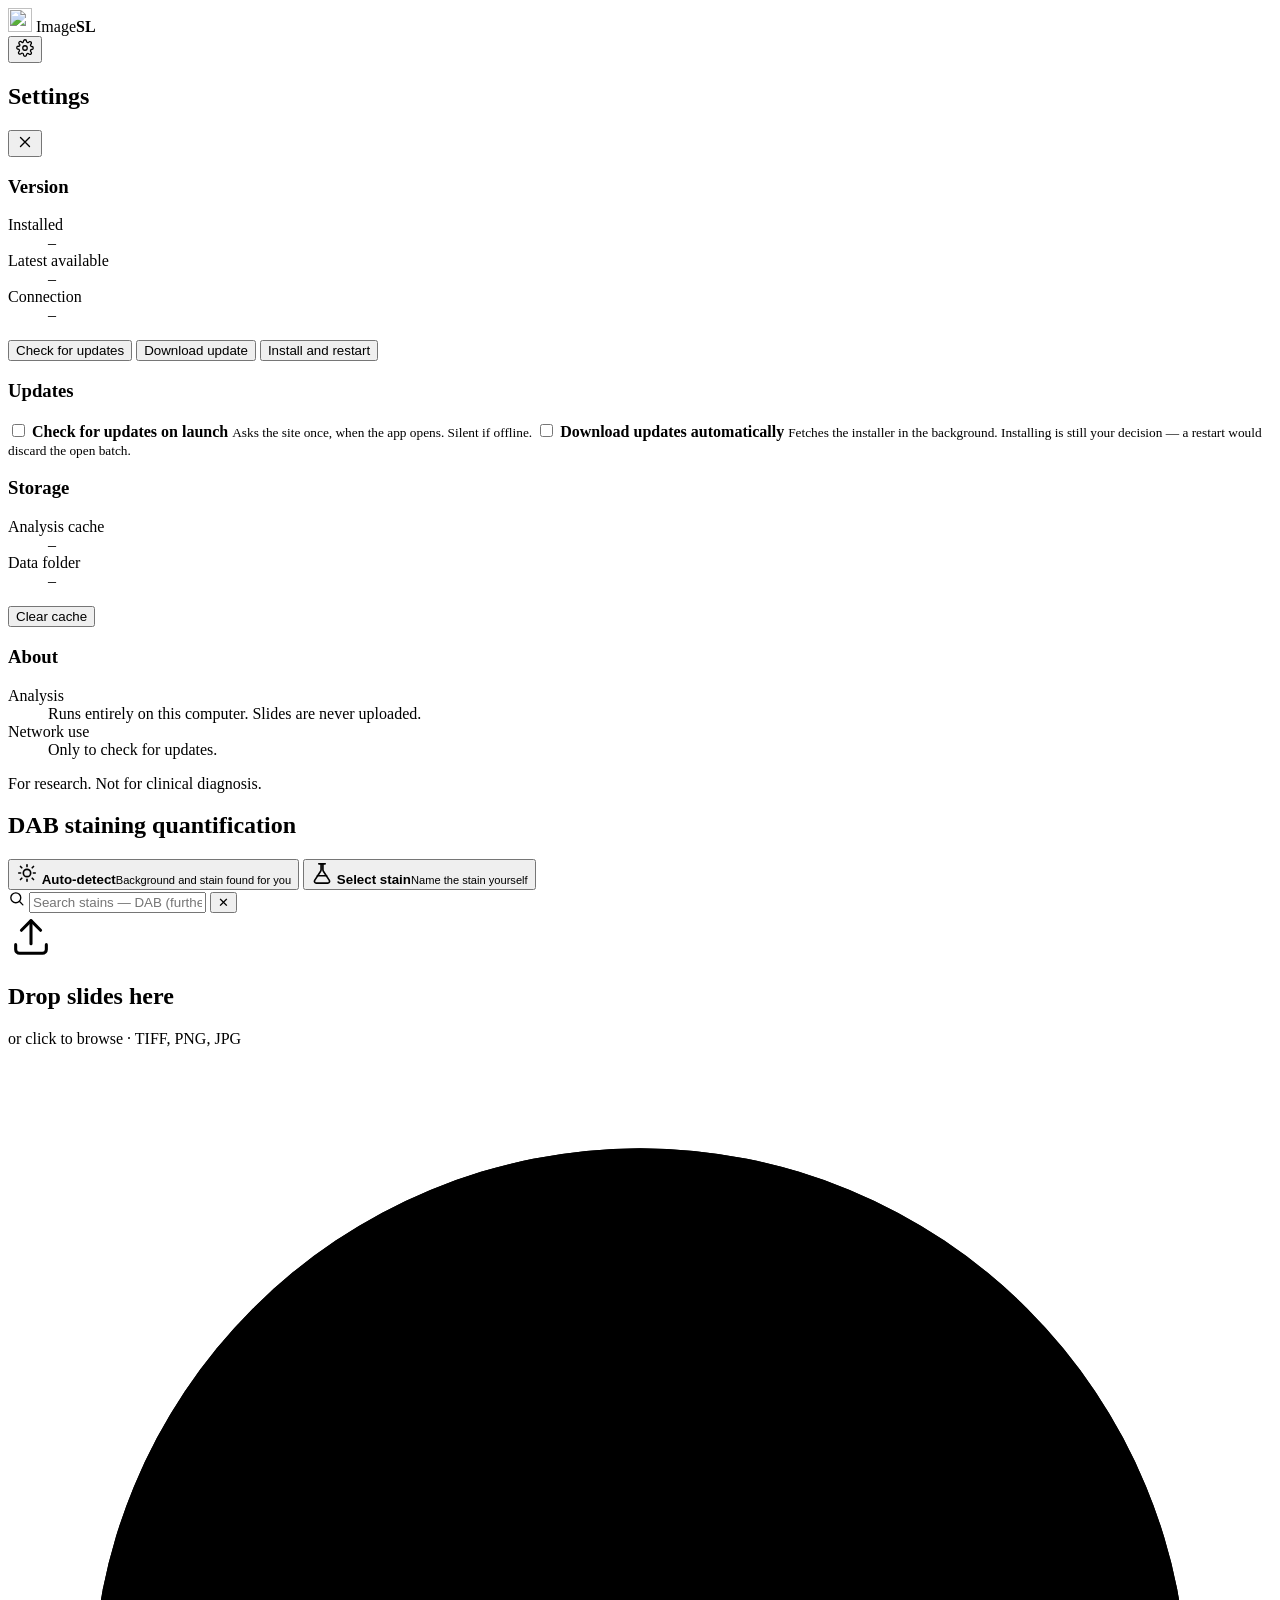
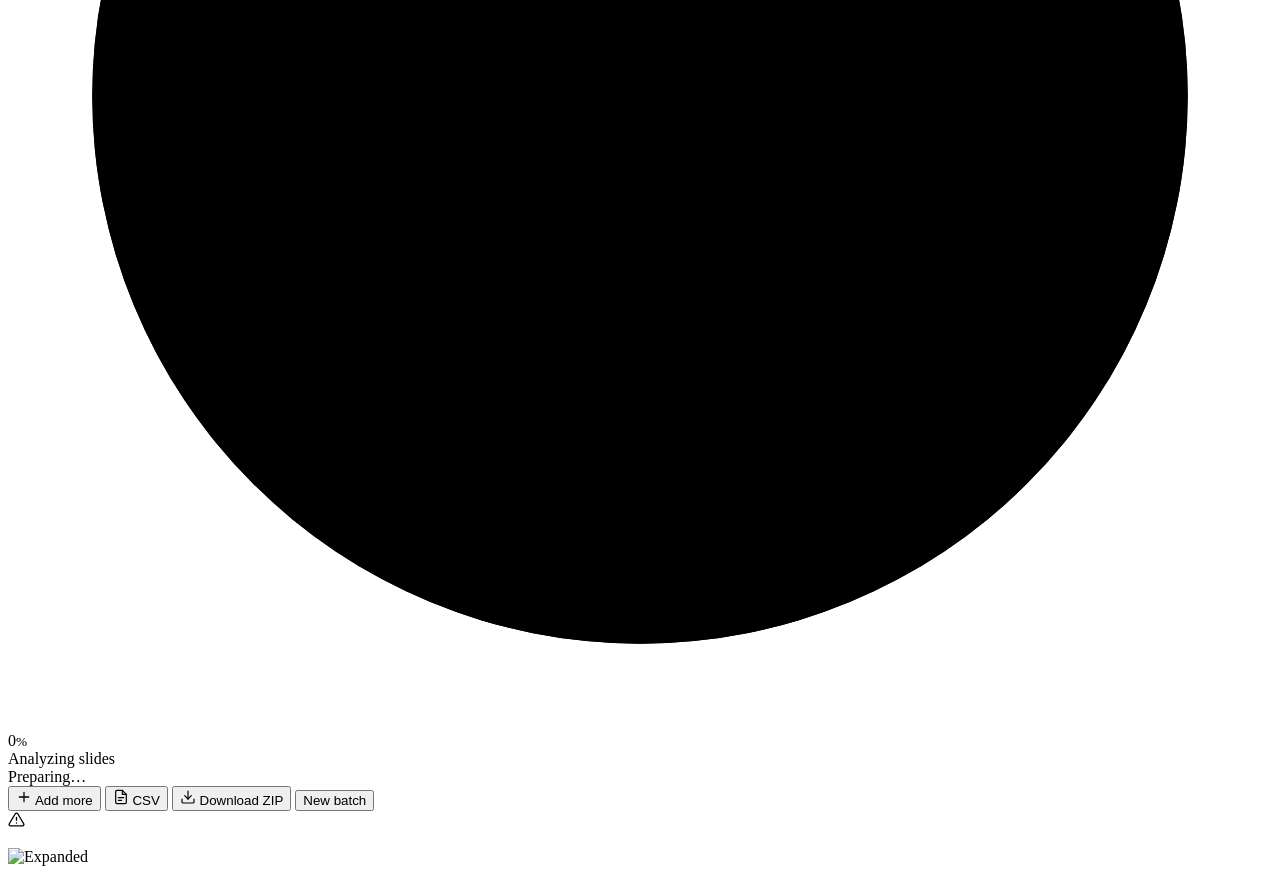
==== server/web/index.html @ 2f3a600e "Restore the original logo artwork, which I overwrote, and derive everything from it I destroyed the " ====
<!doctype html>
<html lang="en">
<head>
<meta charset="utf-8">
<meta name="viewport" content="width=device-width, initial-scale=1">
<title>ImageSL — DAB staining quantification</title>
<meta name="description" content="ImageSL quantifies DAB immunohistochemistry slides with automatic background removal, color deconvolution and precise positive-area measurement. Drop one slide or a whole batch.">
<meta name="theme-color" content="#ffffff">

<!-- favicons / app icons (all the SAME stain-circle mark, so search engines match the site) -->
<link rel="icon" type="image/png" sizes="32x32" href="/assets/favicon-32.png">
<link rel="icon" type="image/png" sizes="192x192" href="/assets/logo-192.png">
<link rel="apple-touch-icon" href="/assets/logo-192.png">

<!-- Open Graph / Twitter (controls the Google + social preview card) -->
<meta property="og:type" content="website">
<meta property="og:site_name" content="ImageSL">
<meta property="og:title" content="ImageSL — DAB staining quantification">
<meta property="og:description" content="Automatic background removal and precise DAB positive-area quantification for immunohistochemistry slides.">
<meta property="og:url" content="https://imagesl.online/">
<meta property="og:image" content="https://imagesl.online/assets/og-image.png">
<meta property="og:image:width" content="1200">
<meta property="og:image:height" content="630">
<meta name="twitter:card" content="summary_large_image">
<meta name="twitter:title" content="ImageSL — DAB staining quantification">
<meta name="twitter:description" content="Automatic background removal and precise DAB positive-area quantification for immunohistochemistry slides.">
<meta name="twitter:image" content="https://imagesl.online/assets/og-image.png">
<link rel="canonical" href="https://imagesl.online/">

<script type="application/ld+json">
{"@context":"https://schema.org","@type":"WebApplication","name":"ImageSL","url":"https://imagesl.online/","applicationCategory":"HealthApplication","operatingSystem":"Web","description":"ImageSL quantifies DAB immunohistochemistry slides with automatic background removal, color deconvolution and precise positive-area measurement.","offers":{"@type":"Offer","price":"0","priceCurrency":"USD"}}
</script>

<link rel="stylesheet" href="/tokens.css?v=__ASSET_V__">
<link rel="stylesheet" href="/styles.css?v=__ASSET_V__">
</head>
<body>

<header class="topbar">
  <div class="brand">
    <span class="brand-logo" aria-hidden="true">
      <img src="/assets/logo-192.png" alt="" width="24" height="24">
    </span>
    <span class="wordmark">Image<b>SL</b></span>
  </div>
  <div class="topbar-right">
    <!-- Desktop build only. Revealed once /api/desktop/info answers. -->
    <button type="button" id="settingsBtn" class="icon-btn hidden"
            title="Settings" aria-label="Settings" aria-haspopup="dialog">
      <svg width="18" height="18" viewBox="0 0 24 24" fill="none" stroke="currentColor"
           stroke-width="1.7" stroke-linecap="round" stroke-linejoin="round">
        <circle cx="12" cy="12" r="3"/>
        <path d="M19.4 15a1.7 1.7 0 0 0 .3 1.9l.1.1a2 2 0 1 1-2.8 2.8l-.1-.1a1.7 1.7 0 0 0-1.9-.3 1.7 1.7 0 0 0-1 1.5V21a2 2 0 1 1-4 0v-.1A1.7 1.7 0 0 0 8.9 19a1.7 1.7 0 0 0-1.9.3l-.1.1a2 2 0 1 1-2.8-2.8l.1-.1a1.7 1.7 0 0 0 .3-1.9 1.7 1.7 0 0 0-1.5-1H3a2 2 0 1 1 0-4h.1A1.7 1.7 0 0 0 5 8.9a1.7 1.7 0 0 0-.3-1.9l-.1-.1a2 2 0 1 1 2.8-2.8l.1.1a1.7 1.7 0 0 0 1.9.3H9a1.7 1.7 0 0 0 1-1.5V3a2 2 0 1 1 4 0v.1a1.7 1.7 0 0 0 1 1.5 1.7 1.7 0 0 0 1.9-.3l.1-.1a2 2 0 1 1 2.8 2.8l-.1.1a1.7 1.7 0 0 0-.3 1.9V9a1.7 1.7 0 0 0 1.5 1H21a2 2 0 1 1 0 4h-.1a1.7 1.7 0 0 0-1.5 1Z"/>
      </svg>
    </button>
  </div>
</header>

<!-- ================= SETTINGS (desktop build) ================= -->
<div id="settingsOverlay" class="overlay hidden" role="dialog" aria-modal="true"
     aria-labelledby="settingsTitle">
  <div class="sheet" role="document">
    <div class="sheet-head">
      <h2 id="settingsTitle">Settings</h2>
      <button type="button" id="settingsClose" class="icon-btn" aria-label="Close">
        <svg width="18" height="18" viewBox="0 0 24 24" fill="none" stroke="currentColor"
             stroke-width="1.8" stroke-linecap="round"><path d="M18 6 6 18M6 6l12 12"/></svg>
      </button>
    </div>

    <div class="sheet-body">
      <section class="set-group">
        <h3>Version</h3>
        <dl class="kv">
          <dt>Installed</dt><dd id="setVersion">–</dd>
          <dt>Latest available</dt><dd id="setLatest">–</dd>
          <dt>Connection</dt><dd id="setOnline">–</dd>
        </dl>
        <div class="set-actions">
          <button type="button" class="btn ghost" id="btnCheckUpdate">Check for updates</button>
          <button type="button" class="btn ghost hidden" id="btnDownloadUpdate">Download update</button>
          <button type="button" class="btn primary hidden" id="btnInstallUpdate">Install and restart</button>
        </div>
        <p class="set-note" id="setUpdateNote"></p>
        <div class="progress hidden" id="setProgress"><div class="progress-fill" id="setProgressFill"></div></div>
      </section>

      <section class="set-group">
        <h3>Updates</h3>
        <label class="set-row">
          <input type="checkbox" id="optCheckLaunch">
          <span><b>Check for updates on launch</b>
                <small>Asks the site once, when the app opens. Silent if offline.</small></span>
        </label>
        <label class="set-row">
          <input type="checkbox" id="optAutoDownload">
          <span><b>Download updates automatically</b>
                <small>Fetches the installer in the background. Installing is still
                       your decision — a restart would discard the open batch.</small></span>
        </label>
      </section>

      <section class="set-group">
        <h3>Storage</h3>
        <dl class="kv">
          <dt>Analysis cache</dt><dd id="setCache">–</dd>
          <dt>Data folder</dt><dd id="setDataDir" class="mono-sm">–</dd>
        </dl>
        <div class="set-actions">
          <button type="button" class="btn ghost" id="btnClearCache">Clear cache</button>
        </div>
        <p class="set-note" id="setCacheNote"></p>
      </section>

      <section class="set-group">
        <h3>About</h3>
        <dl class="kv">
          <dt>Analysis</dt><dd>Runs entirely on this computer. Slides are never uploaded.</dd>
          <dt>Network use</dt><dd id="setSite">Only to check for updates.</dd>
        </dl>
        <p class="set-note">For research. Not for clinical diagnosis.</p>
      </section>
    </div>
  </div>
</div>

<main>

  <!-- ================= UPLOAD VIEW ================= -->
  <section id="uploadView" class="view">
    <div class="hero">
      <h1>DAB staining quantification</h1>
    </div>

    <!-- mode selector (before upload) -->
    <div class="mode-select" role="tablist" aria-label="Analysis mode">
      <button type="button" class="mode-card active" data-mode="auto" role="tab" aria-selected="true">
        <span class="mode-ic">
          <svg width="22" height="22" viewBox="0 0 24 24" fill="none" stroke="currentColor" stroke-width="1.8" stroke-linecap="round" stroke-linejoin="round"><path d="M12 3v2M12 19v2M5 12H3M21 12h-2M6.3 6.3 4.9 4.9M19.1 19.1l-1.4-1.4M17.7 6.3l1.4-1.4M4.9 19.1l1.4-1.4"/><circle cx="12" cy="12" r="4"/></svg>
        </span>
        <span class="mode-txt"><b>Auto-detect</b><small>Background and stain found for you</small></span>
      </button>
      <button type="button" class="mode-card" data-mode="select" role="tab" aria-selected="false">
        <span class="mode-ic">
          <svg width="22" height="22" viewBox="0 0 24 24" fill="none" stroke="currentColor" stroke-width="1.8" stroke-linecap="round" stroke-linejoin="round"><path d="M11 2v6.5a3 3 0 0 1-.5 1.6L4 20a2 2 0 0 0 1.7 3h12.6a2 2 0 0 0 1.7-3l-6.5-9.9a3 3 0 0 1-.5-1.6V2"/><path d="M8.5 2h7M7 15h10"/></svg>
        </span>
        <span class="mode-txt"><b>Select stain</b><small>Name the stain yourself</small></span>
      </button>
    </div>

    <!-- searchable antibody picker (shown in Select mode) -->
    <div id="stainPicker" class="stain-picker hidden">
      <div class="sp-field">
        <svg width="17" height="17" viewBox="0 0 24 24" fill="none" stroke="currentColor" stroke-width="1.9" stroke-linecap="round" stroke-linejoin="round"><circle cx="11" cy="11" r="7"/><path d="m21 21-4.3-4.3"/></svg>
        <input id="stainSearch" type="text" autocomplete="off" spellcheck="false" placeholder="Search stains — DAB (further stains are being added)">
        <button id="stainClear" class="sp-clear hidden" title="Clear" aria-label="Clear selection">✕</button>
      </div>
      <div id="stainChosen" class="sp-chosen hidden"></div>
      <div id="stainResults" class="sp-results" role="listbox"></div>
    </div>

    <div id="dropzone" class="dropzone">
      <div class="dz-icon" aria-hidden="true">
        <svg width="46" height="46" viewBox="0 0 24 24" fill="none" stroke="currentColor" stroke-width="1.6" stroke-linecap="round" stroke-linejoin="round">
          <path d="M12 16V4"/><path d="m7 9 5-5 5 5"/><path d="M20 16.5V19a2 2 0 0 1-2 2H6a2 2 0 0 1-2-2v-2.5"/>
        </svg>
      </div>
      <h2>Drop slides here</h2>
      <p>or <span class="link-inline">click to browse</span> · TIFF, PNG, JPG</p>
      <input type="file" id="file" multiple accept=".tif,.tiff,.png,.jpg,.jpeg" hidden>
    </div>
    <div class="upload-foot">
      <p id="uploadError" class="err hidden"></p>
    </div>
  </section>

  <!-- ================= LOADING VIEW ================= -->
  <section id="loadingView" class="view hidden">
    <div class="loader">
      <div class="ring">
        <svg viewBox="0 0 120 120">
          <circle class="ring-track" cx="60" cy="60" r="52"/>
          <circle class="ring-fill" id="ringFill" cx="60" cy="60" r="52"/>
        </svg>
        <div class="ring-pct" id="ringPct">0<small>%</small></div>
      </div>
      <div class="loader-title">Analyzing slides</div>
      <div class="loader-sub" id="loaderSub">Preparing…</div>
      <div class="loader-dots"><span></span><span></span><span></span></div>
    </div>
  </section>

  <!-- ================= RESULTS VIEW ================= -->
  <section id="resultsView" class="view hidden">
    <div class="results-bar">
      <div class="results-count" id="resultsCount"></div>
      <div class="results-tools">
        <div class="results-actions">
          <button id="btnAddMore" class="btn ghost" title="Analyze more slides into this batch">
            <svg width="16" height="16" viewBox="0 0 24 24" fill="none" stroke="currentColor" stroke-width="1.9" stroke-linecap="round" stroke-linejoin="round"><path d="M12 5v14M5 12h14"/></svg>
            Add more
          </button>
          <button id="btnExportCsv" class="btn ghost">
            <svg width="16" height="16" viewBox="0 0 24 24" fill="none" stroke="currentColor" stroke-width="1.8" stroke-linecap="round" stroke-linejoin="round"><path d="M14 2H6a2 2 0 0 0-2 2v16a2 2 0 0 0 2 2h12a2 2 0 0 0 2-2V8z"/><path d="M14 2v6h6"/><path d="M8 13h8M8 17h5"/></svg>
            CSV
          </button>
          <button id="btnDownloadZip" class="btn primary">
            <svg width="16" height="16" viewBox="0 0 24 24" fill="none" stroke="currentColor" stroke-width="1.8" stroke-linecap="round" stroke-linejoin="round"><path d="M21 15v4a2 2 0 0 1-2 2H5a2 2 0 0 1-2-2v-4"/><path d="M7 10l5 5 5-5"/><path d="M12 15V3"/></svg>
            Download ZIP
          </button>
          <button id="btnNew" class="btn subtle">New batch</button>
        </div>
      </div>
    </div>

    <!-- skipped (non-slide) files -->
    <div id="skippedPanel" class="skipped hidden">
      <div class="skipped-head">
        <svg width="17" height="17" viewBox="0 0 24 24" fill="none" stroke="currentColor" stroke-width="1.9" stroke-linecap="round" stroke-linejoin="round"><path d="M10.29 3.86 1.82 18a2 2 0 0 0 1.71 3h16.94a2 2 0 0 0 1.71-3L13.71 3.86a2 2 0 0 0-3.42 0z"/><path d="M12 9v4M12 17h.01"/></svg>
        <span id="skippedTitle"></span>
      </div>
      <ul id="skippedList"></ul>
    </div>

    <input type="file" id="fileAdd" multiple accept=".tif,.tiff,.png,.jpg,.jpeg" hidden>
    <div id="resultsContainer"></div>
  </section>

</main>

<!-- ================= RESULT CARD TEMPLATE ================= -->
<template id="resultTemplate">
  <article class="card">
    <div class="card-head">
      <div class="card-title">
        <span class="fname"></span>
        <span class="badge method"></span>
      </div>
      <button class="btn tiny ghost export-one" title="Export this slide's data">CSV</button>
    </div>

    <!-- comparison slider (natural aspect ratio, no crop) -->
    <div class="compare">
      <div class="cmp-viewport" style="--split:50%">
        <img class="cmp-base imgOriginal" alt="Original" draggable="false">
        <div class="cmp-front"><canvas class="cmpFront"></canvas></div>
        <canvas class="cmpDraw" aria-hidden="true"></canvas>
        <span class="cmp-tag cmp-tag-l">Original</span>
        <span class="cmp-tag cmp-tag-r">Overlay</span>
        <div class="cmp-handle">
          <div class="cmp-grip">
            <svg width="18" height="18" viewBox="0 0 24 24" fill="none" stroke="currentColor" stroke-width="2" stroke-linecap="round" stroke-linejoin="round"><path d="m15 18-6-6 6-6"/></svg>
            <svg width="18" height="18" viewBox="0 0 24 24" fill="none" stroke="currentColor" stroke-width="2" stroke-linecap="round" stroke-linejoin="round"><path d="m9 18 6-6-6-6"/></svg>
          </div>
        </div>
      </div>

      <!-- Sensitivity. Not a brightness cut: it moves the bar a stained
           structure's own peak has to clear, around the operating point this
           slide's object population chose for itself. -->
      <div class="threshold-row">
        <span class="oc-label">
          <svg width="15" height="15" viewBox="0 0 24 24" fill="none" stroke="currentColor" stroke-width="1.8" stroke-linecap="round" stroke-linejoin="round"><path d="M4 21v-7M4 10V3M12 21v-11M12 6V3M20 21v-5M20 12V3"/><circle cx="4" cy="12" r="2"/><circle cx="12" cy="8" r="2"/><circle cx="20" cy="14" r="2"/></svg>
          Sensitivity
        </span>
        <input type="range" class="cThr" min="0" max="200" step="1" value="100" aria-label="Detection sensitivity">
        <span class="thrVal">–</span>
        <button class="thr-auto" title="Back to the operating point this slide chose">Auto</button>
      </div>

      <!-- Manual corrections. Each one changes what is COUNTED inside the shape
           and never the tissue area the percentage is divided by, so the number
           stays comparable with every other slide and "Exclude everything"
           really does read 0.00%. -->
      <div class="tool-row">
        <span class="oc-label">
          <svg width="15" height="15" viewBox="0 0 24 24" fill="none" stroke="currentColor" stroke-width="1.8" stroke-linecap="round" stroke-linejoin="round"><path d="M3 3h7v7H3zM14 14h7v7h-7zM14 3h7v7h-7z"/></svg>
          Corrections
        </span>
        <div class="tool-group">
          <button class="tool is-on" data-tool="off" title="Stop drawing">Off</button>
          <button class="tool" data-tool="include" title="Staining here was missed — count every structure the detector found inside this shape">Include</button>
          <button class="tool" data-tool="exclude" title="Detection here is wrong — count nothing inside this shape (a fold, pen mark, bubble or false positive)">Exclude</button>
        </div>
        <select class="tool-shape" aria-label="Region shape">
          <option value="rect">Rectangle</option>
          <option value="lasso">Freehand</option>
        </select>
        <span class="rcount">No corrections</span>
        <button class="tool-undo" title="Remove the last correction">Undo</button>
        <button class="tool-clear" title="Remove every correction">Clear</button>
      </div>
    </div>

    <!-- metrics -->
    <div class="metrics">
      <div class="metric hero-metric"><b class="mPercentImage">–</b><span>Positive area (of image)</span></div>
      <div class="metric"><b class="mPositive">–</b><span>Positive pixels</span></div>
      <div class="metric"><b class="mObjects">–</b><span>Stained structures</span></div>
      <div class="metric"><b class="mTissue">–</b><span>Tissue pixels</span></div>
      <div class="metric"><b class="mImagePx">–</b><span>Total image pixels</span></div>
    </div>
    <!-- Shown only when a region is restricting the measurement, because that is
         when the denominator stops being the whole slide and the percentage can
         move in either direction. -->
    <p class="mScope hidden"></p>
    <p class="card-note hidden"></p>

    <!-- variant thumbnails — exactly three: Original, Overlay, Stain only -->
    <div class="variants">
      <figure class="variant"><div class="vwrap"><img class="vImg imgOriginal2" alt="Original" draggable="false"></div>
        <figcaption><span>Original</span><button class="vdl" data-type="original" title="Download TIFF">TIF</button></figcaption></figure>
      <figure class="variant"><div class="vwrap"><img class="vImg imgOverlay" alt="Overlay" draggable="false"></div>
        <figcaption><span>Overlay</span><button class="vdl" data-type="overlay" title="Download TIFF">TIF</button></figcaption></figure>
      <figure class="variant"><div class="vwrap"><img class="vImg imgStainOnly" alt="Stain only — background removed" draggable="false"></div>
        <figcaption><span title="Background removed — only the detected DAB stain remains">Stain only</span><button class="vdl" data-type="stainOnly" title="Download TIFF">TIF</button></figcaption></figure>
    </div>

    <!-- downloads -->
    <div class="downloads">
      <span class="dl-label">Download</span>
      <button class="dl-btn" data-type="original">Original</button>
      <button class="dl-btn" data-type="overlay">Overlay</button>
      <button class="dl-btn" data-type="stainOnly">Stain only</button>
      <button class="dl-btn primary" data-type="comparison">Comparison .tif</button>
    </div>
  </article>
</template>

<div id="toasts"></div>
<div id="lightbox" class="lightbox hidden"><img id="lightboxImg" src="" alt="Expanded"></div>

<script src="/app.js?v=__ASSET_V__"></script>

<!-- Settings panel. Desktop build only: /api/desktop/info does not exist on the
     public deployment, so a 404 leaves the button hidden and nothing else runs. -->
<script>
(function(){
  var $ = function(id){ return document.getElementById(id); };
  var btn = $('settingsBtn'), overlay = $('settingsOverlay');
  if (!btn || !overlay) return;

  var info = null, pollTimer = null;

  function bytes(n){
    if (!n) return "empty";
    var u = ["B","KB","MB","GB"], i = 0;
    while (n >= 1024 && i < u.length - 1){ n /= 1024; i++; }
    return (i === 0 ? n : n.toFixed(1)) + " " + u[i];
  }
  function note(el, msg, cls){
    var e = $(el); if (!e) return;
    e.textContent = msg || "";
    e.className = "set-note" + (cls ? " " + cls : "");
  }
  function show(id, on){ var e = $(id); if (e) e.classList.toggle('hidden', !on); }

  function paint(){
    if (!info) return;
    $('setVersion').textContent = info.version || "–";
    $('setDataDir').textContent = info.data_dir || "–";
    $('setCache').textContent = bytes(info.cache_bytes);
    if (info.site) $('setSite').textContent = "Only to check for updates (" + info.site + ").";

    var s = info.settings || {};
    $('optCheckLaunch').checked  = !!s.check_updates_on_launch;
    $('optAutoDownload').checked = !!s.auto_download_updates;

    var u = info.update || {};
    $('setOnline').textContent = u.online ? "Online" : "Offline — the app works normally";
    $('setLatest').textContent = u.online
      ? (u.latest_version || "could not be checked")
      : "unknown while offline";

    var d = u.download || {};
    show('setProgress', d.state === 'downloading');
    if (d.state === 'downloading') $('setProgressFill').style.width = (d.percent || 0) + "%";

    show('btnDownloadUpdate', !!u.update_available && d.state !== 'ready' && d.state !== 'downloading');
    show('btnInstallUpdate',  d.state === 'ready');

    if (d.state === 'error')            note('setUpdateNote', "Download failed: " + d.error, 'err');
    else if (d.state === 'ready')       note('setUpdateNote', "Version " + (d.version || "") + " is downloaded and ready to install.", 'ok');
    else if (d.state === 'downloading') note('setUpdateNote', "Downloading " + (d.version || "") + "…");
    else if (!u.online)                 note('setUpdateNote', "Updates are checked when you are online. Everything else works offline.");
    else if (u.update_available)        note('setUpdateNote', "Version " + u.latest_version + " is available.", 'warn');
    else if (u.checked)                 note('setUpdateNote', "This is the latest version.", 'ok');
    else                                note('setUpdateNote', "");
  }

  function load(){
    return fetch('/api/desktop/info')
      .then(function(r){ return r.ok ? r.json() : null; })
      .then(function(j){ if (j){ info = j; btn.classList.remove('hidden'); paint(); } return j; })
      .catch(function(){ return null; });
  }

  function poll(){
    clearTimeout(pollTimer);
    pollTimer = setTimeout(function(){
      fetch('/api/desktop/download-progress')
        .then(function(r){ return r.ok ? r.json() : null; })
        .then(function(d){
          if (!d || !info) return;
          info.update.download = d;
          paint();
          if (d.state === 'downloading') poll();
        })
        .catch(function(){});
    }, 700);
  }

  function saveSettings(){
    var body = {
      check_updates_on_launch: $('optCheckLaunch').checked,
      auto_download_updates:   $('optAutoDownload').checked
    };
    fetch('/api/desktop/settings', {
      method:'POST', headers:{'Content-Type':'application/json'}, body:JSON.stringify(body)
    }).then(function(r){ return r.ok ? r.json() : null; })
      .then(function(j){ if (j && info) info.settings = j.settings; })
      .catch(function(){});
  }

  function open(){ overlay.classList.remove('hidden'); load(); }
  function close(){ overlay.classList.add('hidden'); clearTimeout(pollTimer); }

  btn.addEventListener('click', open);
  $('settingsClose').addEventListener('click', close);
  overlay.addEventListener('click', function(e){ if (e.target === overlay) close(); });
  document.addEventListener('keydown', function(e){
    if (e.key === 'Escape' && !overlay.classList.contains('hidden')) close();
  });

  $('optCheckLaunch').addEventListener('change', saveSettings);
  $('optAutoDownload').addEventListener('change', saveSettings);

  $('btnCheckUpdate').addEventListener('click', function(){
    note('setUpdateNote', "Checking…");
    fetch('/api/desktop/check-update', {method:'POST'})
      .then(function(r){ return r.ok ? r.json() : null; })
      .then(function(u){
        if (!u){ note('setUpdateNote', "Could not check for updates.", 'err'); return; }
        if (info){ info.update = u; paint(); }
        if (u.download && u.download.state === 'downloading') poll();
      })
      .catch(function(){ note('setUpdateNote', "Could not check for updates.", 'err'); });
  });

  $('btnDownloadUpdate').addEventListener('click', function(){
    fetch('/api/desktop/download-update', {method:'POST'})
      .then(function(r){ return r.ok ? r.json() : null; })
      .then(function(d){ if (d && info){ info.update.download = d; paint(); poll(); } })
      .catch(function(){ note('setUpdateNote', "Could not start the download.", 'err'); });
  });

  $('btnInstallUpdate').addEventListener('click', function(){
    note('setUpdateNote', "Starting the installer… ImageSL will close.");
    fetch('/api/desktop/install-update', {method:'POST'})
      .then(function(r){ return r.ok ? r.json() : null; })
      .then(function(j){ if (!j) note('setUpdateNote', "Could not start the installer.", 'err'); })
      .catch(function(){ note('setUpdateNote', "Could not start the installer.", 'err'); });
  });

  $('btnClearCache').addEventListener('click', function(){
    fetch('/api/desktop/clear-cache', {method:'POST'})
      .then(function(r){ return r.ok ? r.json() : null; })
      .then(function(j){
        note('setCacheNote', j ? ("Removed " + j.removed + " cached file" + (j.removed === 1 ? "" : "s") + ".") : "Could not clear the cache.", j ? 'ok' : 'err');
        return load();
      })
      .catch(function(){ note('setCacheNote', "Could not clear the cache.", 'err'); });
  });

  // Reveal the button if this is the desktop build, and honour the
  // check-on-launch preference without ever blocking startup.
  load().then(function(j){
    if (j && j.settings && j.settings.check_updates_on_launch && j.update && j.update.online){
      fetch('/api/desktop/check-update', {method:'POST'})
        .then(function(r){ return r.ok ? r.json() : null; })
        .then(function(u){
          if (u && info){
            info.update = u;
            if (u.download && u.download.state === 'downloading') poll();
          }
        })
        .catch(function(){});
    }
  });
})();
</script>
</body>
</html>
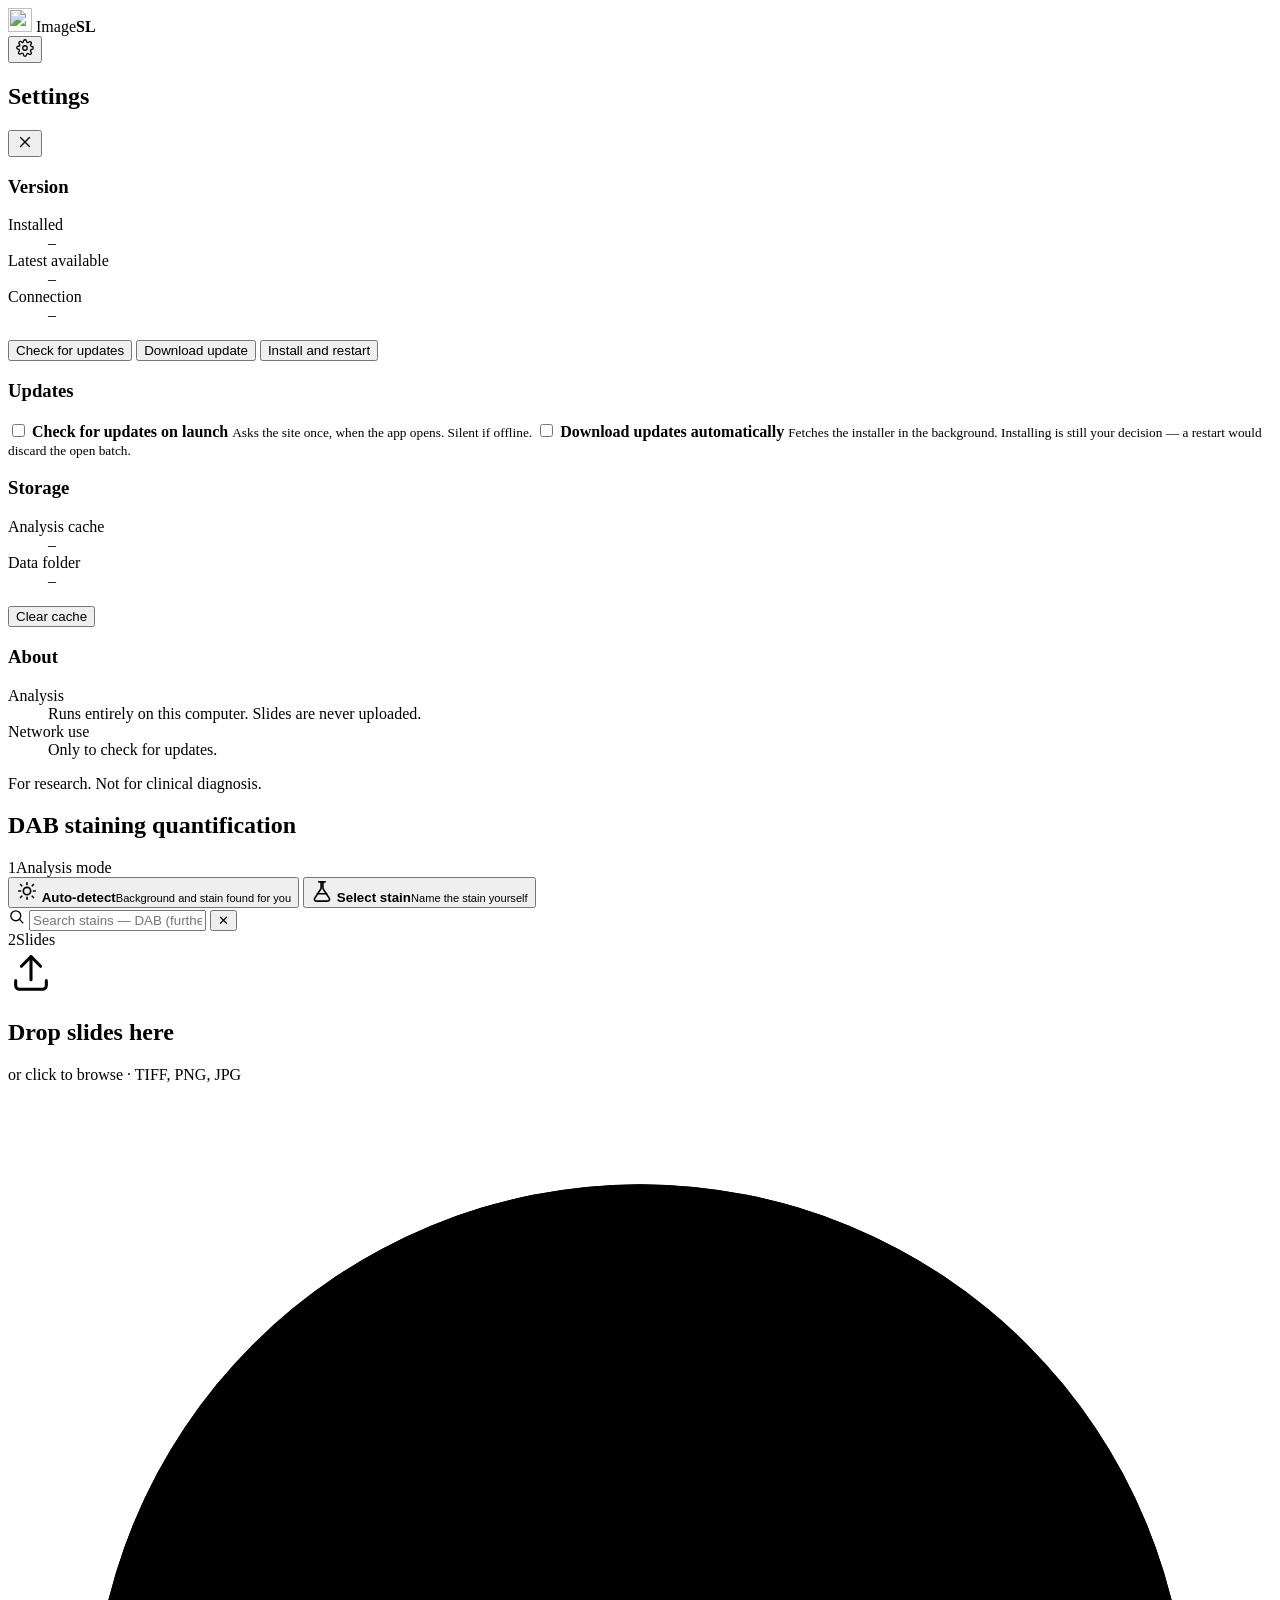
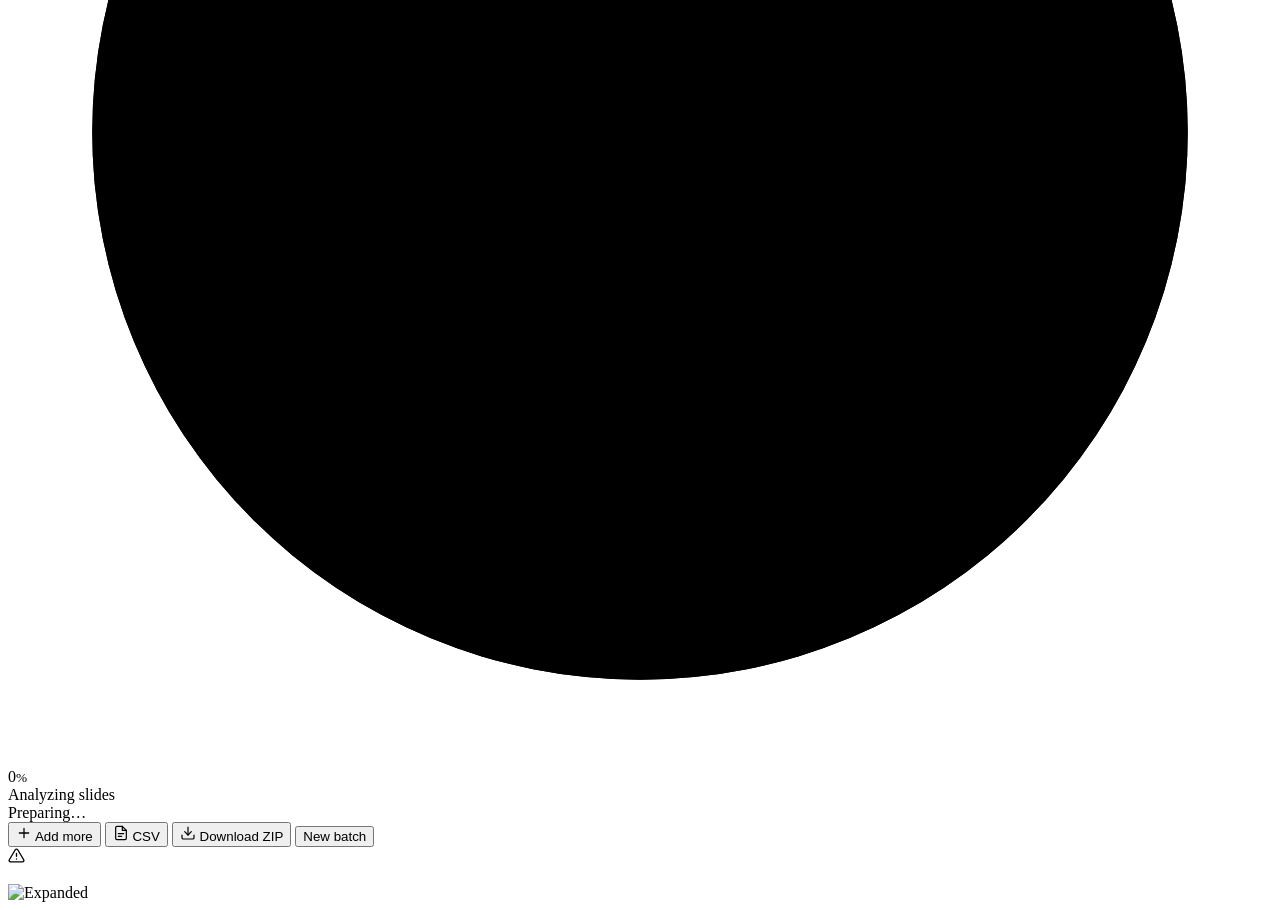
==== commit c3b3c1fd: "Restructure the analyzer as a workspace rather than a landing page The analyzer was laid out like a " ====
--- a/server/web/index.html
+++ b/server/web/index.html
@@ -132,6 +132,7 @@
       <h1>DAB staining quantification</h1>
     </div>
 
+    <span class="sec-label"><span class="n">1</span>Analysis mode</span>
     <!-- mode selector (before upload) -->
     <div class="mode-select" role="tablist" aria-label="Analysis mode">
       <button type="button" class="mode-card active" data-mode="auto" role="tab" aria-selected="true">
@@ -159,6 +160,7 @@
       <div id="stainResults" class="sp-results" role="listbox"></div>
     </div>
 
+    <span class="sec-label" style="margin-top:var(--s6)"><span class="n">2</span>Slides</span>
     <div id="dropzone" class="dropzone">
       <div class="dz-icon" aria-hidden="true">
         <svg width="46" height="46" viewBox="0 0 24 24" fill="none" stroke="currentColor" stroke-width="1.6" stroke-linecap="round" stroke-linejoin="round">
@@ -294,11 +296,11 @@
 
     <!-- metrics -->
     <div class="metrics">
-      <div class="metric hero-metric"><b class="mPercentImage">–</b><span>Positive area (of image)</span></div>
-      <div class="metric"><b class="mPositive">–</b><span>Positive pixels</span></div>
-      <div class="metric"><b class="mObjects">–</b><span>Stained structures</span></div>
-      <div class="metric"><b class="mTissue">–</b><span>Tissue pixels</span></div>
-      <div class="metric"><b class="mImagePx">–</b><span>Total image pixels</span></div>
+      <div class="metric hero-metric"><b class="mPercentImage">–</b><span>Positive area</span></div>
+      <div class="metric"><b class="mPositive">–</b><span>Positive px</span></div>
+      <div class="metric"><b class="mObjects">–</b><span>Structures</span></div>
+      <div class="metric"><b class="mTissue">–</b><span>Tissue px</span></div>
+      <div class="metric"><b class="mImagePx">–</b><span>Image px</span></div>
     </div>
     <!-- Shown only when a region is restricting the measurement, because that is
          when the denominator stops being the whole slide and the percentage can
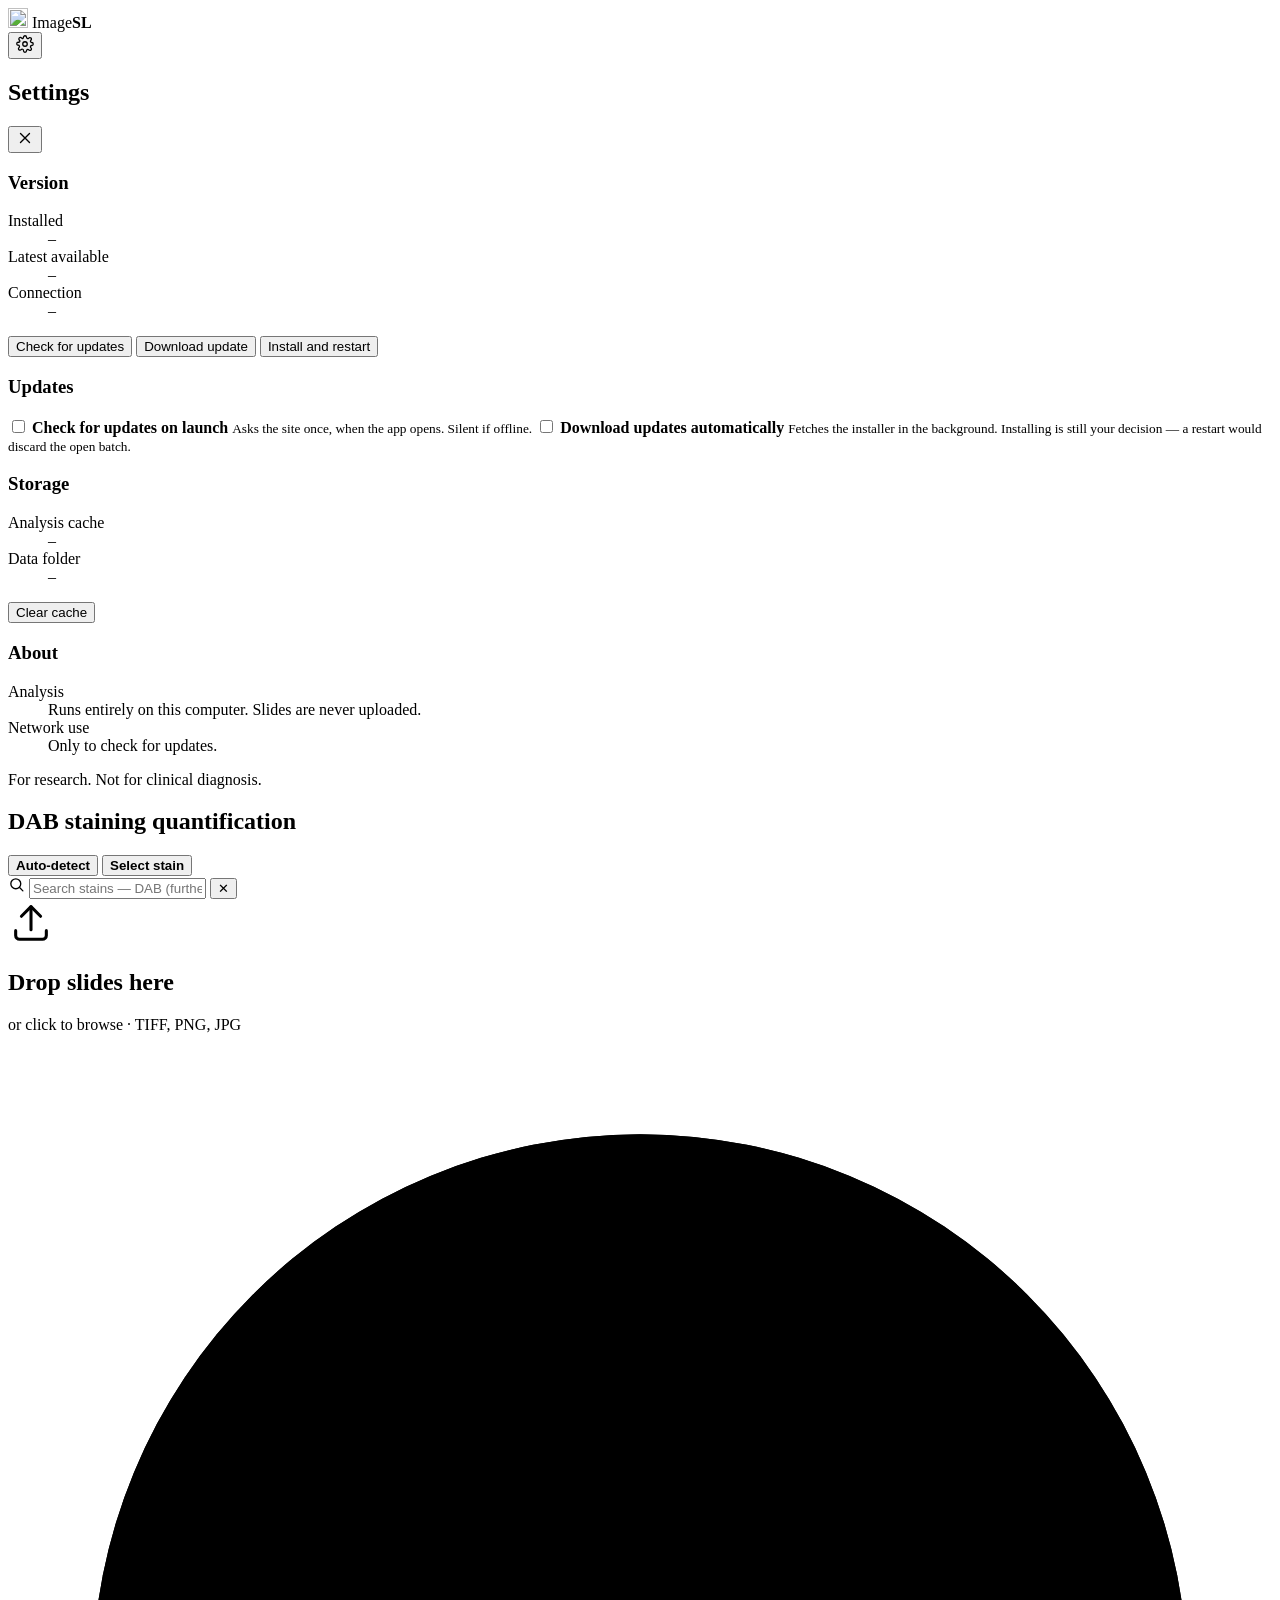
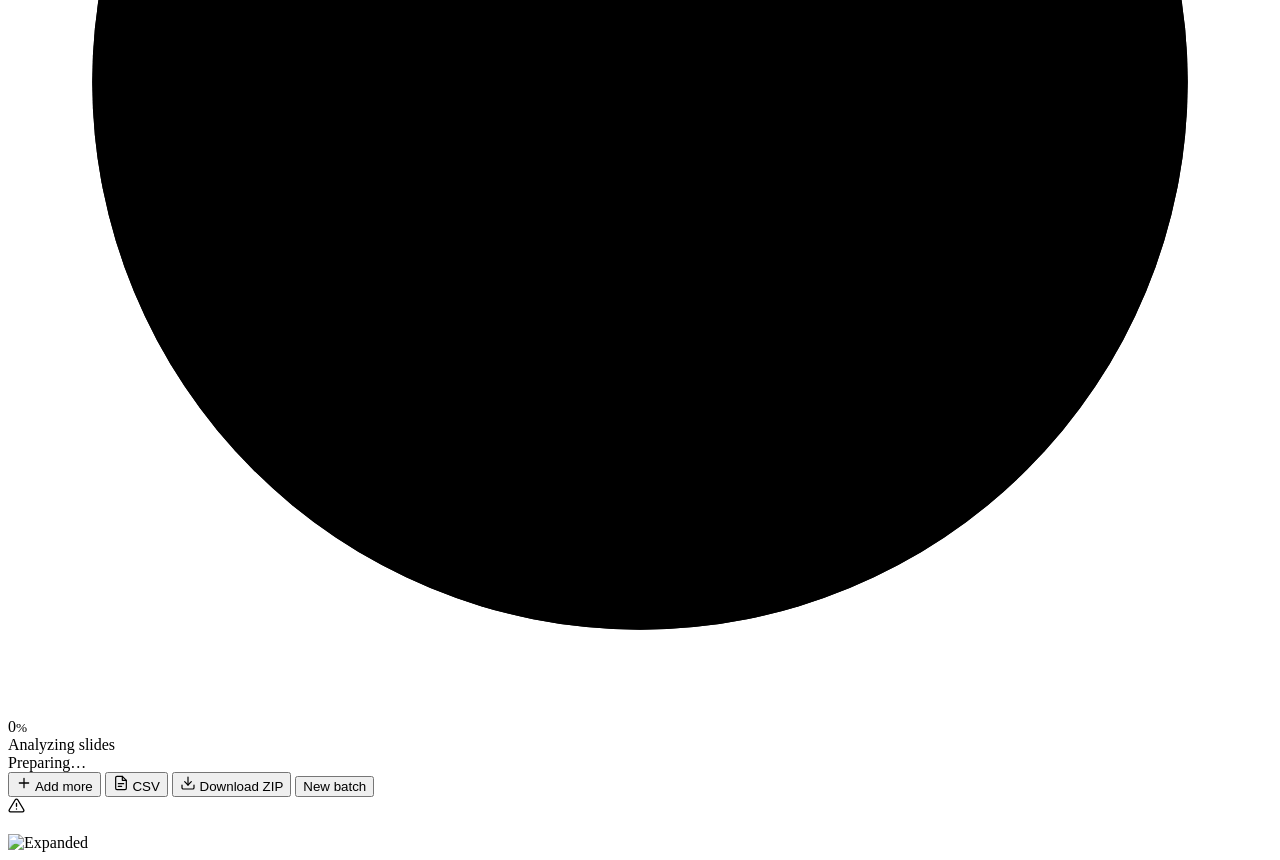
==== commit b22c7b1f: "Give Setup its own artwork; rebuild the analyzer around one centred column THE INSTALLER had no bran" ====
--- a/server/web/index.html
+++ b/server/web/index.html
@@ -39,7 +39,7 @@
 <header class="topbar">
   <div class="brand">
     <span class="brand-logo" aria-hidden="true">
-      <img src="/assets/logo-192.png" alt="" width="24" height="24">
+      <img src="/assets/logo-192.png" alt="" width="20" height="20">
     </span>
     <span class="wordmark">Image<b>SL</b></span>
   </div>
@@ -131,21 +131,13 @@
     <div class="hero">
       <h1>DAB staining quantification</h1>
     </div>
-
-    <span class="sec-label"><span class="n">1</span>Analysis mode</span>
     <!-- mode selector (before upload) -->
     <div class="mode-select" role="tablist" aria-label="Analysis mode">
       <button type="button" class="mode-card active" data-mode="auto" role="tab" aria-selected="true">
-        <span class="mode-ic">
-          <svg width="22" height="22" viewBox="0 0 24 24" fill="none" stroke="currentColor" stroke-width="1.8" stroke-linecap="round" stroke-linejoin="round"><path d="M12 3v2M12 19v2M5 12H3M21 12h-2M6.3 6.3 4.9 4.9M19.1 19.1l-1.4-1.4M17.7 6.3l1.4-1.4M4.9 19.1l1.4-1.4"/><circle cx="12" cy="12" r="4"/></svg>
-        </span>
-        <span class="mode-txt"><b>Auto-detect</b><small>Background and stain found for you</small></span>
+        <span class="mode-txt"><b>Auto-detect</b></span>
       </button>
       <button type="button" class="mode-card" data-mode="select" role="tab" aria-selected="false">
-        <span class="mode-ic">
-          <svg width="22" height="22" viewBox="0 0 24 24" fill="none" stroke="currentColor" stroke-width="1.8" stroke-linecap="round" stroke-linejoin="round"><path d="M11 2v6.5a3 3 0 0 1-.5 1.6L4 20a2 2 0 0 0 1.7 3h12.6a2 2 0 0 0 1.7-3l-6.5-9.9a3 3 0 0 1-.5-1.6V2"/><path d="M8.5 2h7M7 15h10"/></svg>
-        </span>
-        <span class="mode-txt"><b>Select stain</b><small>Name the stain yourself</small></span>
+        <span class="mode-txt"><b>Select stain</b></span>
       </button>
     </div>
 
@@ -159,8 +151,6 @@
       <div id="stainChosen" class="sp-chosen hidden"></div>
       <div id="stainResults" class="sp-results" role="listbox"></div>
     </div>
-
-    <span class="sec-label" style="margin-top:var(--s6)"><span class="n">2</span>Slides</span>
     <div id="dropzone" class="dropzone">
       <div class="dz-icon" aria-hidden="true">
         <svg width="46" height="46" viewBox="0 0 24 24" fill="none" stroke="currentColor" stroke-width="1.6" stroke-linecap="round" stroke-linejoin="round">
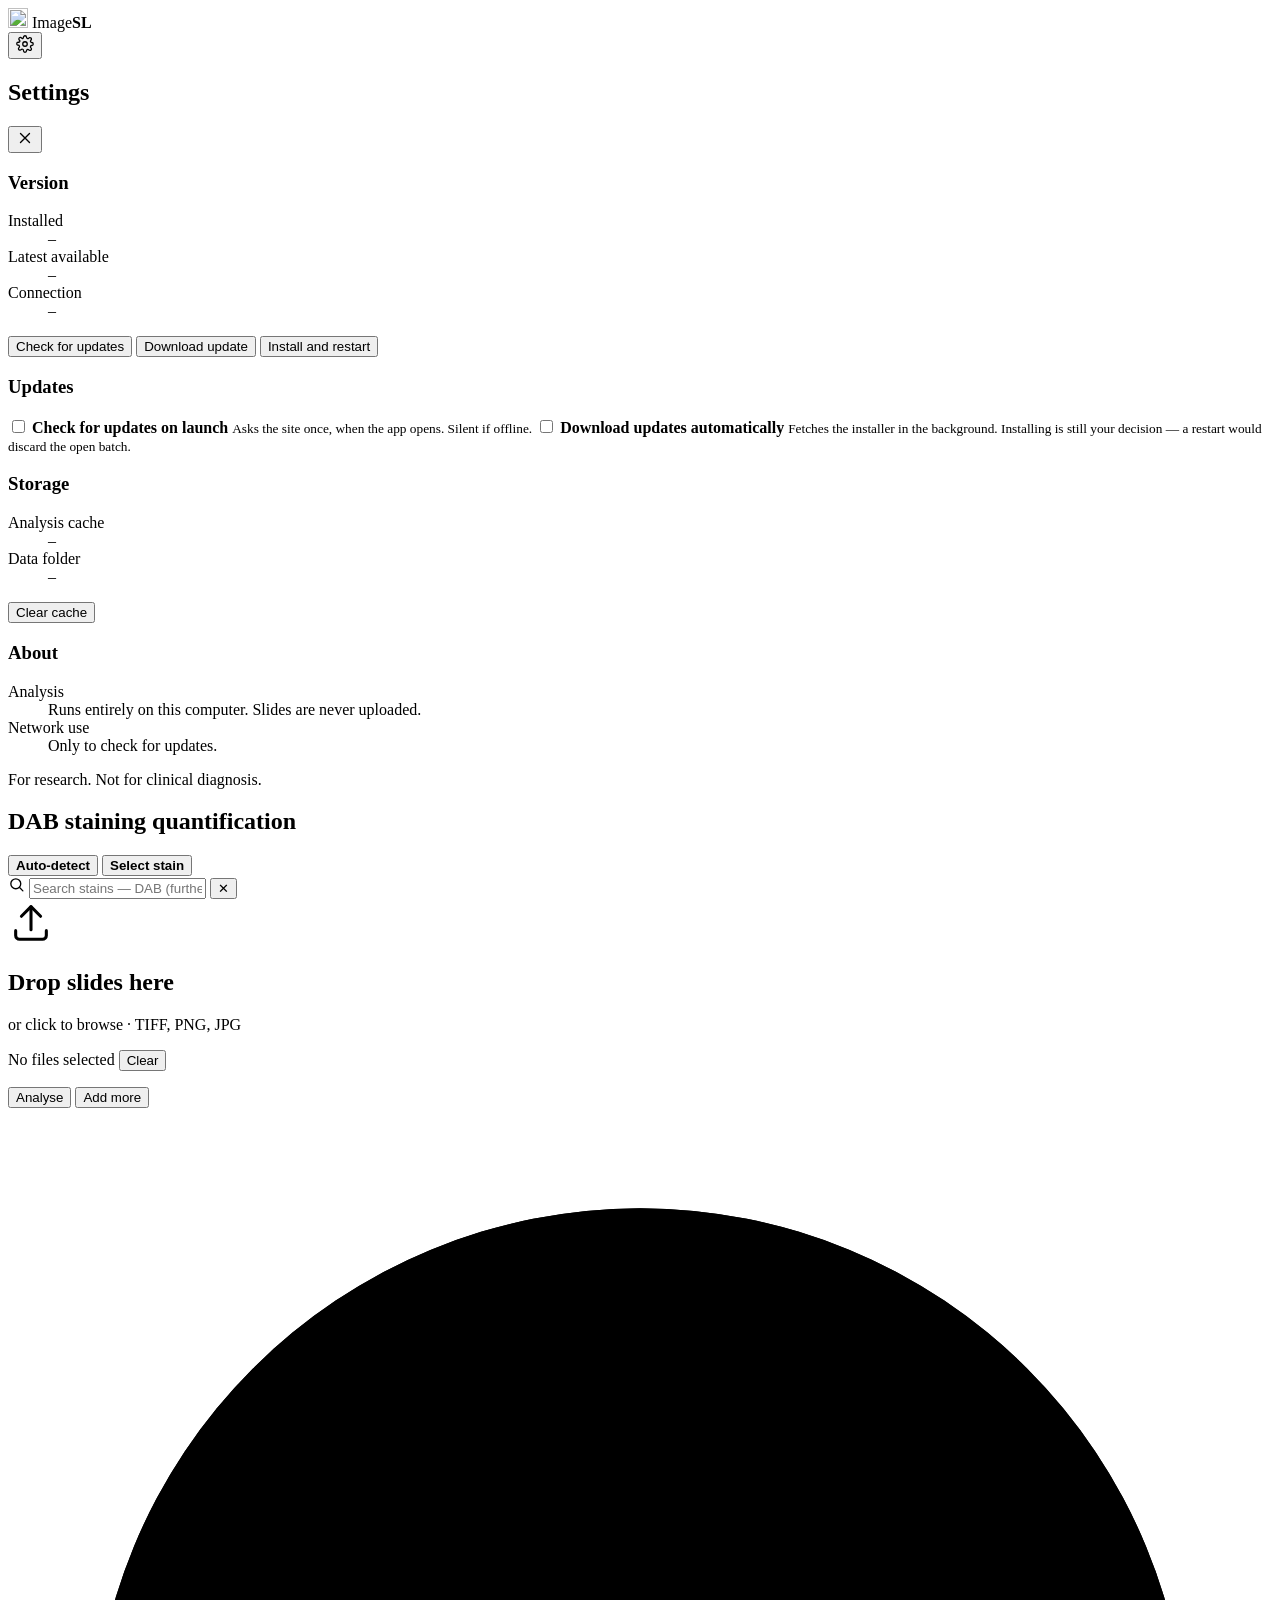
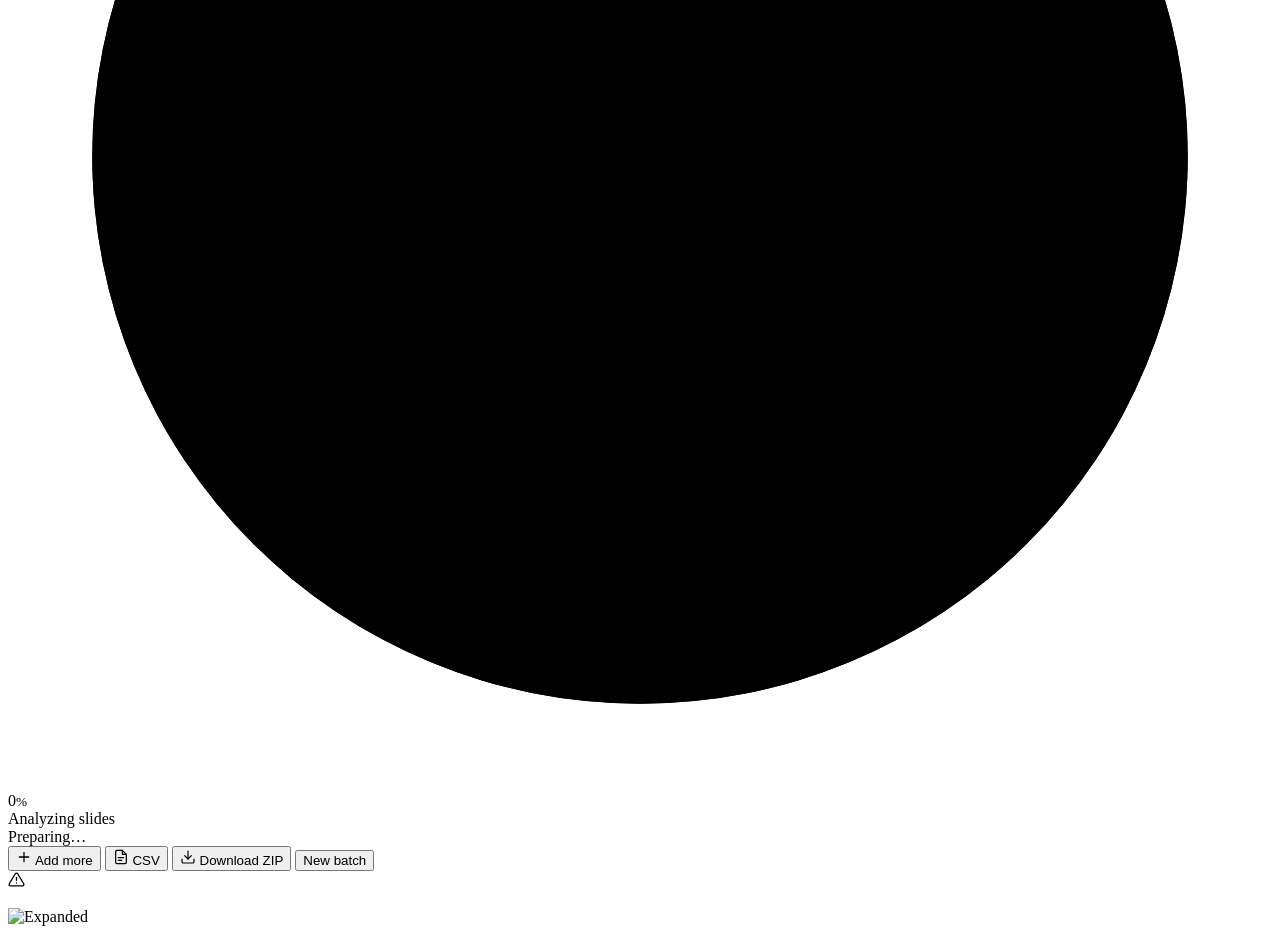
==== commit edf9ecd5: "Stage dropped files and wait for Analyse, instead of starting immediately Dropping a folder began me" ====
--- a/server/web/index.html
+++ b/server/web/index.html
@@ -151,7 +151,8 @@
       <div id="stainChosen" class="sp-chosen hidden"></div>
       <div id="stainResults" class="sp-results" role="listbox"></div>
     </div>
-    <div id="dropzone" class="dropzone">
+    <div id="dropzone" class="dropzone" role="button" tabindex="0"
+         aria-label="Choose slides, or drop them here">
       <div class="dz-icon" aria-hidden="true">
         <svg width="46" height="46" viewBox="0 0 24 24" fill="none" stroke="currentColor" stroke-width="1.6" stroke-linecap="round" stroke-linejoin="round">
           <path d="M12 16V4"/><path d="m7 9 5-5 5 5"/><path d="M20 16.5V19a2 2 0 0 1-2 2H6a2 2 0 0 1-2-2v-2.5"/>
@@ -161,6 +162,23 @@
       <p>or <span class="link-inline">click to browse</span> · TIFF, PNG, JPG</p>
       <input type="file" id="file" multiple accept=".tif,.tiff,.png,.jpg,.jpeg" hidden>
     </div>
+
+    <!-- Chosen files wait here until Analyse is pressed. Dropping a folder used
+         to start measuring immediately, which gave no chance to check the
+         selection or set the stain first, and no way back except waiting. -->
+    <section id="selection" class="selection hidden" aria-labelledby="selCount">
+      <div class="sel-head">
+        <span id="selCount" class="sel-count">No files selected</span>
+        <button type="button" id="selClear" class="btn subtle tiny">Clear</button>
+      </div>
+      <ul id="selList" class="sel-list"></ul>
+      <p id="selMore" class="sel-more hidden"></p>
+      <div class="sel-actions">
+        <button type="button" id="btnAnalyze" class="btn primary">Analyse</button>
+        <button type="button" id="btnSelAdd" class="btn ghost">Add more</button>
+      </div>
+    </section>
+
     <div class="upload-foot">
       <p id="uploadError" class="err hidden"></p>
     </div>
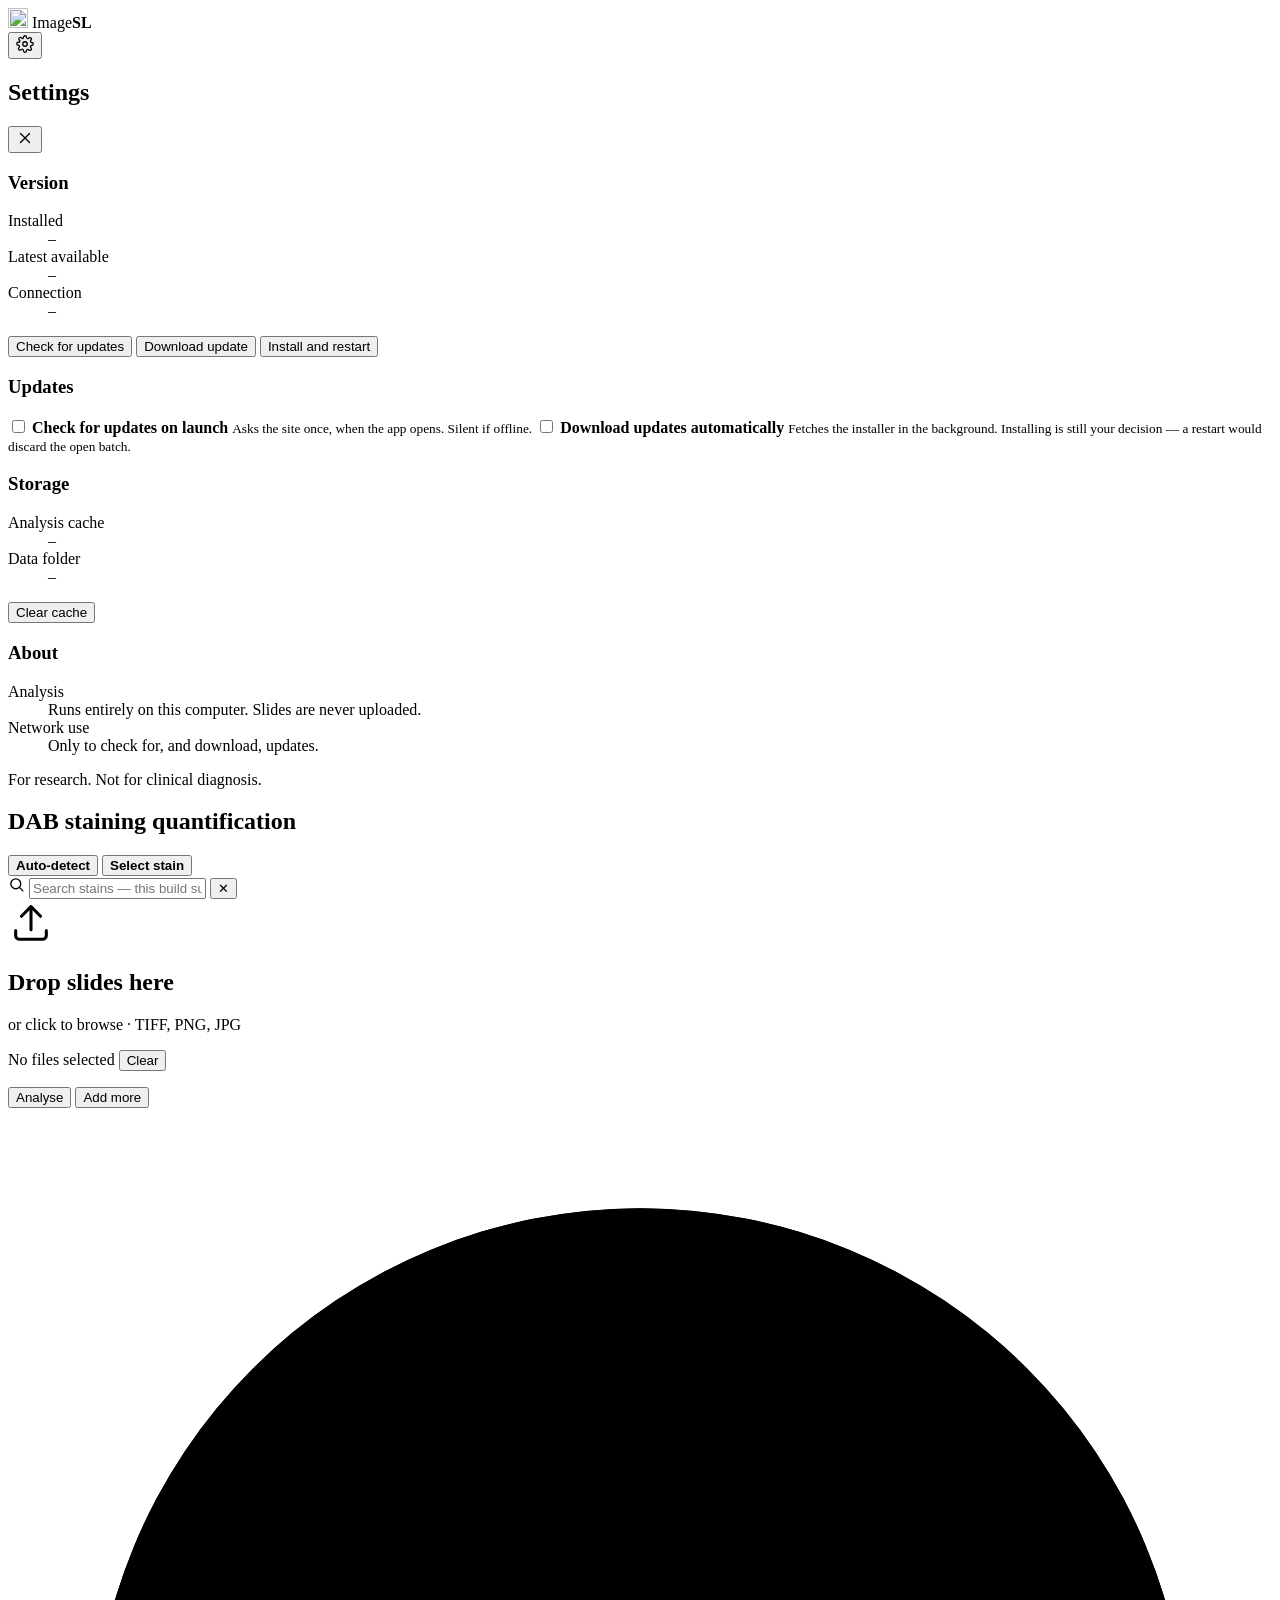
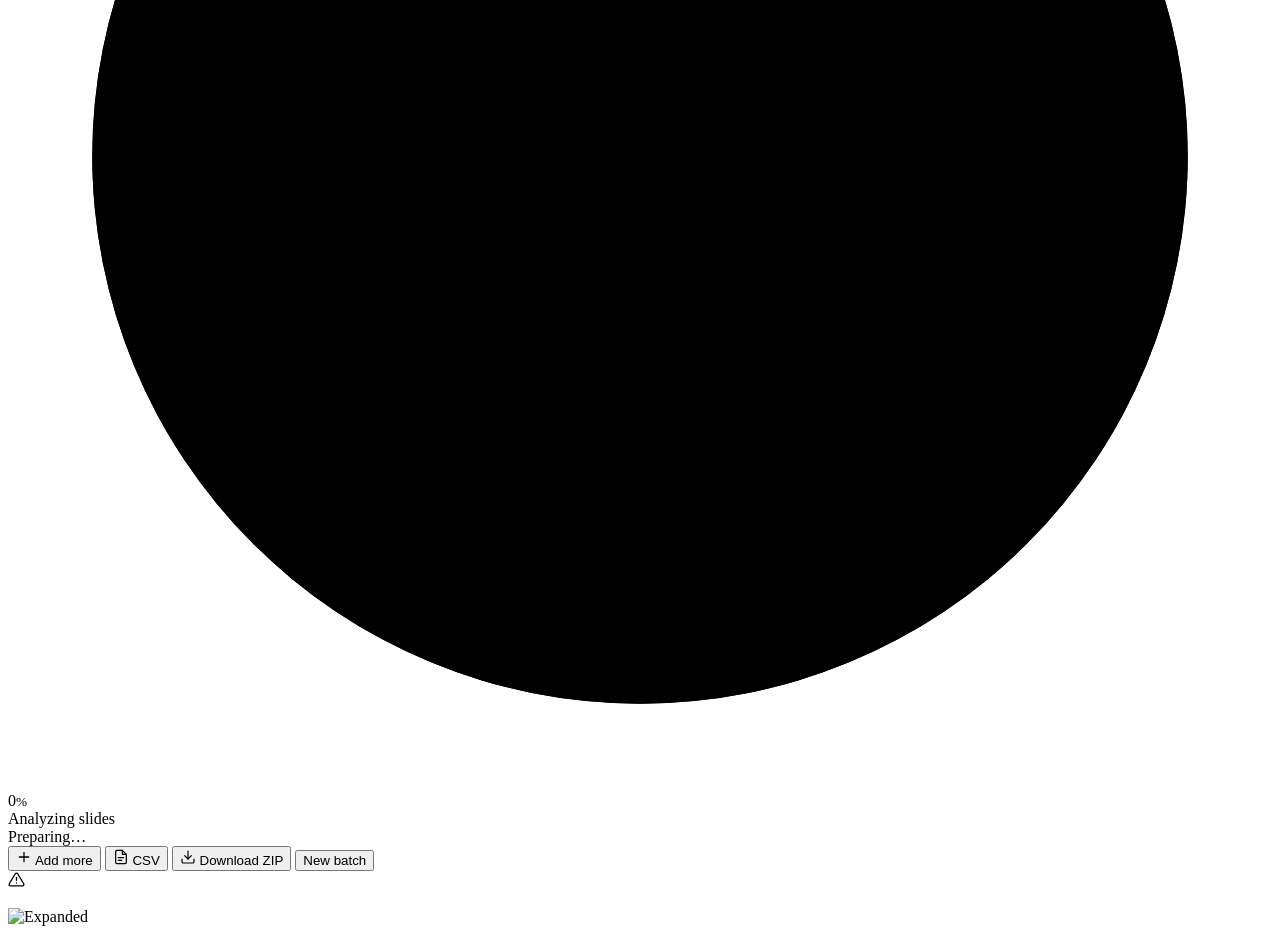
==== commit 457d415d: "Bring the published source in step with the deployed one index.html and app.py exist in both reposit" ====
--- a/server/web/index.html
+++ b/server/web/index.html
@@ -7,28 +7,28 @@
 <meta name="description" content="ImageSL quantifies DAB immunohistochemistry slides with automatic background removal, color deconvolution and precise positive-area measurement. Drop one slide or a whole batch.">
 <meta name="theme-color" content="#ffffff">
 
-<!-- favicons / app icons (all the SAME stain-circle mark, so search engines match the site) -->
-<link rel="icon" type="image/png" sizes="32x32" href="/assets/favicon-32.png">
-<link rel="icon" type="image/png" sizes="192x192" href="/assets/logo-192.png">
+<link rel="icon" href="/assets/favicon.ico" sizes="any">
+<link rel="icon" type="image/png" sizes="48x48" href="/assets/favicon-48.png">
+<link rel="icon" type="image/png" sizes="96x96" href="/assets/favicon-96.png">
+<link rel="icon" type="image/png" sizes="192x192" href="/assets/favicon-192.png">
 <link rel="apple-touch-icon" href="/assets/logo-192.png">
 
-<!-- Open Graph / Twitter (controls the Google + social preview card) -->
 <meta property="og:type" content="website">
 <meta property="og:site_name" content="ImageSL">
 <meta property="og:title" content="ImageSL — DAB staining quantification">
 <meta property="og:description" content="Automatic background removal and precise DAB positive-area quantification for immunohistochemistry slides.">
-<meta property="og:url" content="https://imagesl.online/">
-<meta property="og:image" content="https://imagesl.online/assets/og-image.png">
+<meta property="og:url" content="__SITE_URL__/">
+<meta property="og:image" content="__SITE_URL__/assets/og-image.png">
 <meta property="og:image:width" content="1200">
 <meta property="og:image:height" content="630">
 <meta name="twitter:card" content="summary_large_image">
 <meta name="twitter:title" content="ImageSL — DAB staining quantification">
 <meta name="twitter:description" content="Automatic background removal and precise DAB positive-area quantification for immunohistochemistry slides.">
-<meta name="twitter:image" content="https://imagesl.online/assets/og-image.png">
-<link rel="canonical" href="https://imagesl.online/">
+<meta name="twitter:image" content="__SITE_URL__/assets/og-image.png">
+<link rel="canonical" href="__SITE_URL__/">
 
 <script type="application/ld+json">
-{"@context":"https://schema.org","@type":"WebApplication","name":"ImageSL","url":"https://imagesl.online/","applicationCategory":"HealthApplication","operatingSystem":"Web","description":"ImageSL quantifies DAB immunohistochemistry slides with automatic background removal, color deconvolution and precise positive-area measurement.","offers":{"@type":"Offer","price":"0","priceCurrency":"USD"}}
+{"@context": "https://schema.org", "@type": "SoftwareApplication", "name": "ImageSL", "url": "__SITE_URL__/", "applicationCategory": "ScienceApplication", "operatingSystem": "Windows 10, macOS 12", "description": "ImageSL measures the area of DAB-positive staining in immunohistochemistry images of tissue sections, with automatic background removal and colour deconvolution. Analysis runs entirely on the local machine.", "offers": {"@type": "Offer", "price": "0", "priceCurrency": "USD"}, "applicationSubCategory": "Histology image analysis"}
 </script>
 
 <link rel="stylesheet" href="/tokens.css?v=__ASSET_V__">
@@ -44,7 +44,7 @@
     <span class="wordmark">Image<b>SL</b></span>
   </div>
   <div class="topbar-right">
-    <!-- Desktop build only. Revealed once /api/desktop/info answers. -->
+
     <button type="button" id="settingsBtn" class="icon-btn hidden"
             title="Settings" aria-label="Settings" aria-haspopup="dialog">
       <svg width="18" height="18" viewBox="0 0 24 24" fill="none" stroke="currentColor"
@@ -56,7 +56,6 @@
   </div>
 </header>
 
-<!-- ================= SETTINGS (desktop build) ================= -->
 <div id="settingsOverlay" class="overlay hidden" role="dialog" aria-modal="true"
      aria-labelledby="settingsTitle">
   <div class="sheet" role="document">
@@ -116,7 +115,7 @@
         <h3>About</h3>
         <dl class="kv">
           <dt>Analysis</dt><dd>Runs entirely on this computer. Slides are never uploaded.</dd>
-          <dt>Network use</dt><dd id="setSite">Only to check for updates.</dd>
+          <dt>Network use</dt><dd id="setSite">Only to check for, and download, updates.</dd>
         </dl>
         <p class="set-note">For research. Not for clinical diagnosis.</p>
       </section>
@@ -126,12 +125,11 @@
 
 <main>
 
-  <!-- ================= UPLOAD VIEW ================= -->
   <section id="uploadView" class="view">
     <div class="hero">
       <h1>DAB staining quantification</h1>
     </div>
-    <!-- mode selector (before upload) -->
+
     <div class="mode-select" role="tablist" aria-label="Analysis mode">
       <button type="button" class="mode-card active" data-mode="auto" role="tab" aria-selected="true">
         <span class="mode-txt"><b>Auto-detect</b></span>
@@ -141,11 +139,10 @@
       </button>
     </div>
 
-    <!-- searchable antibody picker (shown in Select mode) -->
     <div id="stainPicker" class="stain-picker hidden">
       <div class="sp-field">
         <svg width="17" height="17" viewBox="0 0 24 24" fill="none" stroke="currentColor" stroke-width="1.9" stroke-linecap="round" stroke-linejoin="round"><circle cx="11" cy="11" r="7"/><path d="m21 21-4.3-4.3"/></svg>
-        <input id="stainSearch" type="text" autocomplete="off" spellcheck="false" placeholder="Search stains — DAB (further stains are being added)">
+        <input id="stainSearch" type="text" autocomplete="off" spellcheck="false" placeholder="Search stains — this build supports DAB only">
         <button id="stainClear" class="sp-clear hidden" title="Clear" aria-label="Clear selection">✕</button>
       </div>
       <div id="stainChosen" class="sp-chosen hidden"></div>
@@ -163,9 +160,6 @@
       <input type="file" id="file" multiple accept=".tif,.tiff,.png,.jpg,.jpeg" hidden>
     </div>
 
-    <!-- Chosen files wait here until Analyse is pressed. Dropping a folder used
-         to start measuring immediately, which gave no chance to check the
-         selection or set the stain first, and no way back except waiting. -->
     <section id="selection" class="selection hidden" aria-labelledby="selCount">
       <div class="sel-head">
         <span id="selCount" class="sel-count">No files selected</span>
@@ -184,7 +178,6 @@
     </div>
   </section>
 
-  <!-- ================= LOADING VIEW ================= -->
   <section id="loadingView" class="view hidden">
     <div class="loader">
       <div class="ring">
@@ -200,7 +193,6 @@
     </div>
   </section>
 
-  <!-- ================= RESULTS VIEW ================= -->
   <section id="resultsView" class="view hidden">
     <div class="results-bar">
       <div class="results-count" id="resultsCount"></div>
@@ -223,7 +215,6 @@
       </div>
     </div>
 
-    <!-- skipped (non-slide) files -->
     <div id="skippedPanel" class="skipped hidden">
       <div class="skipped-head">
         <svg width="17" height="17" viewBox="0 0 24 24" fill="none" stroke="currentColor" stroke-width="1.9" stroke-linecap="round" stroke-linejoin="round"><path d="M10.29 3.86 1.82 18a2 2 0 0 0 1.71 3h16.94a2 2 0 0 0 1.71-3L13.71 3.86a2 2 0 0 0-3.42 0z"/><path d="M12 9v4M12 17h.01"/></svg>
@@ -238,7 +229,6 @@
 
 </main>
 
-<!-- ================= RESULT CARD TEMPLATE ================= -->
 <template id="resultTemplate">
   <article class="card">
     <div class="card-head">
@@ -249,7 +239,6 @@
       <button class="btn tiny ghost export-one" title="Export this slide's data">CSV</button>
     </div>
 
-    <!-- comparison slider (natural aspect ratio, no crop) -->
     <div class="compare">
       <div class="cmp-viewport" style="--split:50%">
         <img class="cmp-base imgOriginal" alt="Original" draggable="false">
@@ -265,9 +254,6 @@
         </div>
       </div>
 
-      <!-- Sensitivity. Not a brightness cut: it moves the bar a stained
-           structure's own peak has to clear, around the operating point this
-           slide's object population chose for itself. -->
       <div class="threshold-row">
         <span class="oc-label">
           <svg width="15" height="15" viewBox="0 0 24 24" fill="none" stroke="currentColor" stroke-width="1.8" stroke-linecap="round" stroke-linejoin="round"><path d="M4 21v-7M4 10V3M12 21v-11M12 6V3M20 21v-5M20 12V3"/><circle cx="4" cy="12" r="2"/><circle cx="12" cy="8" r="2"/><circle cx="20" cy="14" r="2"/></svg>
@@ -278,10 +264,6 @@
         <button class="thr-auto" title="Back to the operating point this slide chose">Auto</button>
       </div>
 
-      <!-- Manual corrections. Each one changes what is COUNTED inside the shape
-           and never the tissue area the percentage is divided by, so the number
-           stays comparable with every other slide and "Exclude everything"
-           really does read 0.00%. -->
       <div class="tool-row">
         <span class="oc-label">
           <svg width="15" height="15" viewBox="0 0 24 24" fill="none" stroke="currentColor" stroke-width="1.8" stroke-linecap="round" stroke-linejoin="round"><path d="M3 3h7v7H3zM14 14h7v7h-7zM14 3h7v7h-7z"/></svg>
@@ -302,7 +284,6 @@
       </div>
     </div>
 
-    <!-- metrics -->
     <div class="metrics">
       <div class="metric hero-metric"><b class="mPercentImage">–</b><span>Positive area</span></div>
       <div class="metric"><b class="mPositive">–</b><span>Positive px</span></div>
@@ -310,13 +291,10 @@
       <div class="metric"><b class="mTissue">–</b><span>Tissue px</span></div>
       <div class="metric"><b class="mImagePx">–</b><span>Image px</span></div>
     </div>
-    <!-- Shown only when a region is restricting the measurement, because that is
-         when the denominator stops being the whole slide and the percentage can
-         move in either direction. -->
+
     <p class="mScope hidden"></p>
     <p class="card-note hidden"></p>
 
-    <!-- variant thumbnails — exactly three: Original, Overlay, Stain only -->
     <div class="variants">
       <figure class="variant"><div class="vwrap"><img class="vImg imgOriginal2" alt="Original" draggable="false"></div>
         <figcaption><span>Original</span><button class="vdl" data-type="original" title="Download TIFF">TIF</button></figcaption></figure>
@@ -326,7 +304,6 @@
         <figcaption><span title="Background removed — only the detected DAB stain remains">Stain only</span><button class="vdl" data-type="stainOnly" title="Download TIFF">TIF</button></figcaption></figure>
     </div>
 
-    <!-- downloads -->
     <div class="downloads">
       <span class="dl-label">Download</span>
       <button class="dl-btn" data-type="original">Original</button>
@@ -342,8 +319,6 @@
 
 <script src="/app.js?v=__ASSET_V__"></script>
 
-<!-- Settings panel. Desktop build only: /api/desktop/info does not exist on the
-     public deployment, so a 404 leaves the button hidden and nothing else runs. -->
 <script>
 (function(){
   var $ = function(id){ return document.getElementById(id); };
@@ -370,7 +345,7 @@
     $('setVersion').textContent = info.version || "–";
     $('setDataDir').textContent = info.data_dir || "–";
     $('setCache').textContent = bytes(info.cache_bytes);
-    if (info.site) $('setSite').textContent = "Only to check for updates (" + info.site + ").";
+    if (info.site) $('setSite').textContent = "Only to check for, and download, updates (" + info.site + ").";
 
     var s = info.settings || {};
     $('optCheckLaunch').checked  = !!s.check_updates_on_launch;
@@ -389,9 +364,25 @@
     show('btnDownloadUpdate', !!u.update_available && d.state !== 'ready' && d.state !== 'downloading');
     show('btnInstallUpdate',  d.state === 'ready');
 
+    // A partial update replaces only the files that changed, so say so — "76 MB
+    // installer" and "3 files, 240 KB" are very different things to agree to,
+    // and the second one needs no reinstall.
+    var partial = d.method === 'delta';
+    var size = partial && d.bytes
+      ? " (" + (d.bytes < 1048576 ? Math.max(1, Math.round(d.bytes / 1024)) + " KB"
+                                  : (d.bytes / 1048576).toFixed(1) + " MB") + ")"
+      : "";
+    var what = partial
+      ? (d.files || 0) + " updated file" + ((d.files === 1) ? "" : "s") + size
+      : "the full installer";
+
     if (d.state === 'error')            note('setUpdateNote', "Download failed: " + d.error, 'err');
-    else if (d.state === 'ready')       note('setUpdateNote', "Version " + (d.version || "") + " is downloaded and ready to install.", 'ok');
-    else if (d.state === 'downloading') note('setUpdateNote', "Downloading " + (d.version || "") + "…");
+    else if (d.state === 'ready')       note('setUpdateNote', partial
+                                          ? "Version " + (d.version || "") + " is ready — " + what
+                                            + " will be replaced, then ImageSL restarts."
+                                          : "Version " + (d.version || "") + " is downloaded and ready to install.", 'ok');
+    else if (d.state === 'downloading') note('setUpdateNote', "Downloading " + (d.version || "")
+                                          + " · " + what + "…");
     else if (!u.online)                 note('setUpdateNote', "Updates are checked when you are online. Everything else works offline.");
     else if (u.update_available)        note('setUpdateNote', "Version " + u.latest_version + " is available.", 'warn');
     else if (u.checked)                 note('setUpdateNote', "This is the latest version.", 'ok');
